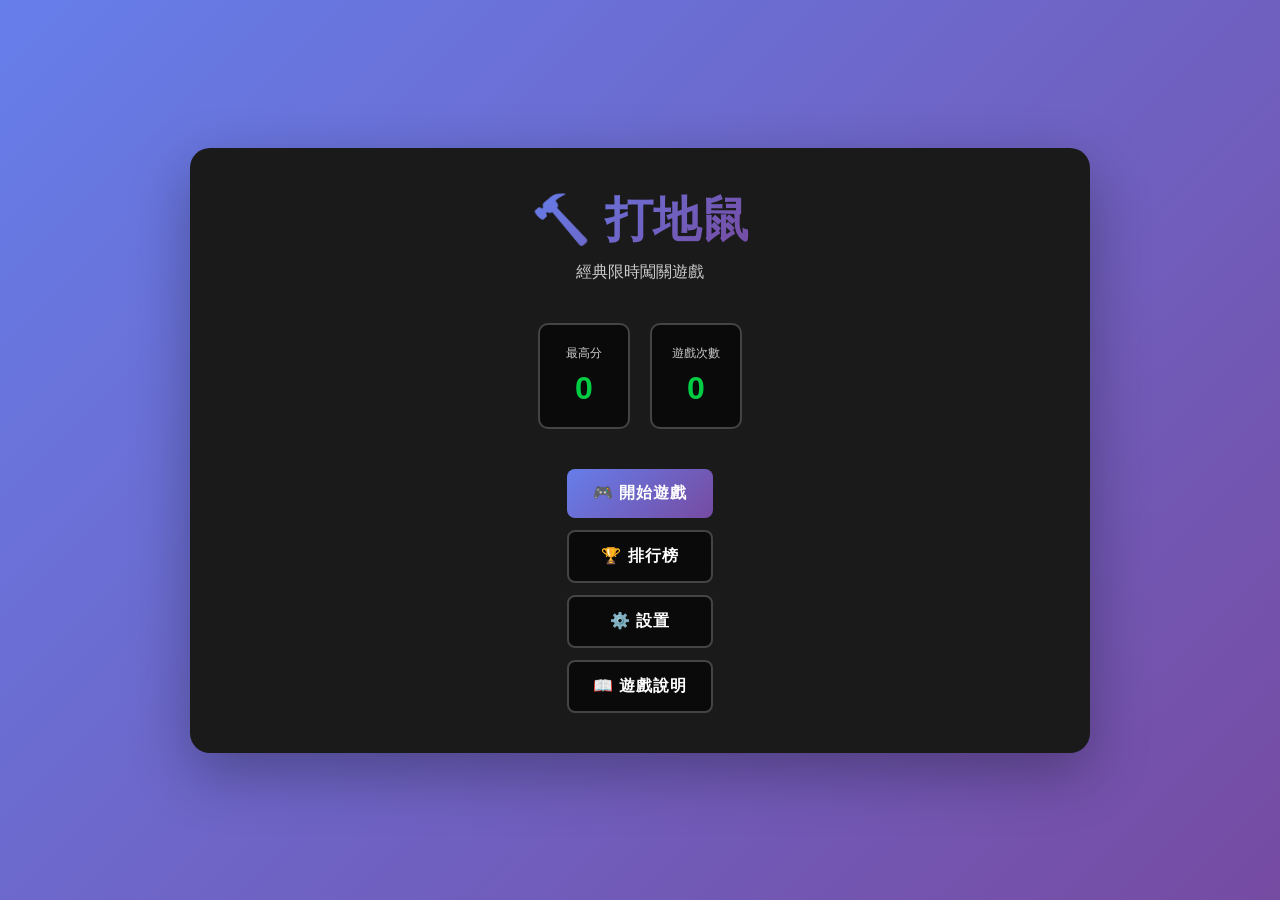
==== 1/index.html @ cf3d3c86 "123" ====
<!DOCTYPE html>
<html lang="zh-TW">
<head>
    <meta charset="UTF-8">
    <meta name="viewport" content="width=device-width, initial-scale=1.0">
    <title>打地鼠遊戲</title>
    <link rel="stylesheet" href="styles.css">
</head>
<body>
    <div class="container">
        <!-- 主菜單 -->
        <div id="main-screen" class="screen active">
            <div class="title-section">
                <h1 class="title">🔨 打地鼠</h1>
                <p class="subtitle">經典限時闖關遊戲</p>
            </div>

            <div class="stats-display">
                <div class="stat-item">
                    <span class="stat-label">最高分</span>
                    <span class="stat-value" id="main-highscore">0</span>
                </div>
                <div class="stat-item">
                    <span class="stat-label">遊戲次數</span>
                    <span class="stat-value" id="games-count">0</span>
                </div>
            </div>

            <div class="menu-buttons">
                <button class="btn btn-primary" id="start-btn">🎮 開始遊戲</button>
                <button class="btn btn-secondary" id="leaderboard-btn">🏆 排行榜</button>
                <button class="btn btn-secondary" id="settings-btn">⚙️ 設置</button>
                <button class="btn btn-secondary" id="guide-btn">📖 遊戲說明</button>
            </div>
        </div>

        <!-- 遊戲界面 -->
        <div id="game-screen" class="screen">
            <div class="game-header">
                <div class="header-left">
                    <div class="score-display">
                        <span class="label">分數</span>
                        <span class="value" id="score">0</span>
                    </div>
                    <div class="combo-display">
                        <span class="label">連擊</span>
                        <span class="value" id="combo">0</span>
                    </div>
                </div>
                <div class="header-center">
                    <div class="level-display">
                        <span class="label">等級</span>
                        <span class="value" id="level">Lv.1</span>
                    </div>
                </div>
                <div class="header-right">
                    <div class="time-display">
                        <span class="label">時間</span>
                        <span class="value" id="timer">60</span>
                    </div>
                    <div class="health-display">
                        <span class="label">次數</span>
                        <span class="value" id="hits-left">20</span>
                    </div>
                </div>
            </div>

            <div class="game-board-wrapper">
                <div id="game-board" class="game-board">
                    <!-- 地鼠孔洞動態生成 -->
                </div>
            </div>

            <div class="game-footer">
                <button class="btn btn-control" id="pause-btn">⏸ 暫停</button>
                <button class="btn btn-control" id="exit-btn" style="display:none;">🏠 返回</button>
            </div>

            <!-- 暫停菜單 -->
            <div id="pause-overlay" class="overlay hidden">
                <div class="overlay-content">
                    <h2>遊戲暫停</h2>
                    <div class="pause-buttons">
                        <button class="btn btn-primary" id="resume-btn">▶ 繼續</button>
                        <button class="btn btn-secondary" id="menu-btn">🏠 主菜單</button>
                    </div>
                </div>
            </div>
        </div>

        <!-- 遊戲結束界面 -->
        <div id="game-over-screen" class="screen">
            <div class="game-over-content">
                <h1 class="game-over-title">🎮 遊戲結束</h1>
                
                <div class="final-stats">
                    <div class="stat-row">
                        <span class="stat-name">最終分數</span>
                        <span class="stat-value" id="final-score">0</span>
                    </div>
                    <div class="stat-row">
                        <span class="stat-name">擊中地鼠</span>
                        <span class="stat-value" id="final-hits">0</span>
                    </div>
                    <div class="stat-row">
                        <span class="stat-name">命中率</span>
                        <span class="stat-value" id="final-accuracy">0%</span>
                    </div>
                    <div class="stat-row">
                        <span class="stat-name">達到等級</span>
                        <span class="stat-value" id="final-level">Lv.1</span>
                    </div>
                </div>

                <div id="new-record" class="new-record hidden">
                    🏆 新紀錄！🏆
                </div>

                <div class="game-over-buttons">
                    <button class="btn btn-primary" id="restart-btn">🔄 再來一局</button>
                    <button class="btn btn-secondary" id="menu-btn-over">🏠 返回主菜單</button>
                </div>
            </div>
        </div>

        <!-- 排行榜 -->
        <div id="leaderboard-screen" class="screen">
            <div class="leaderboard-content">
                <h1 class="leaderboard-title">🏆 排行榜</h1>
                
                <div class="leaderboard-tabs">
                    <button class="tab-btn active" data-tab="score">🎯 最高分</button>
                    <button class="tab-btn" data-tab="accuracy">🎯 命中率</button>
                </div>

                <div class="leaderboard-table">
                    <div class="leaderboard-header">
                        <div class="rank">排名</div>
                        <div class="name">名字</div>
                        <div class="score">分數</div>
                        <div class="date">日期</div>
                    </div>
                    <div id="leaderboard-list" class="leaderboard-list">
                        <!-- 動態加載 -->
                    </div>
                </div>
                <button class="btn btn-secondary" id="leaderboard-back-btn">返回</button>
            </div>
        </div>

        <!-- 設置界面 -->
        <div id="settings-screen" class="screen">
            <div class="settings-content">
                <h1 class="settings-title">⚙️ 設置</h1>

                <div class="settings-group">
                    <label class="setting-item">
                        <span class="setting-label">玩家名字</span>
                        <input type="text" id="player-name" class="setting-input" placeholder="輸入你的名字..." maxlength="15">
                    </label>

                    <label class="setting-item">
                        <span class="setting-label">音效</span>
                        <div class="toggle-switch">
                            <input type="checkbox" id="sound-toggle" class="toggle-checkbox" checked>
                            <span class="toggle-slider"></span>
                        </div>
                    </label>

                    <label class="setting-item">
                        <span class="setting-label">難度選擇</span>
                        <select id="difficulty-selector" class="setting-select">
                            <option value="easy">簡單（60秒，地鼠少）</option>
                            <option value="normal">中等（45秒，地鼠中等）</option>
                            <option value="hard">困難（30秒，地鼠多）</option>
                        </select>
                    </label>

                    <label class="setting-item">
                        <span class="setting-label">地鼠皮膚</span>
                        <select id="mole-skin" class="setting-select">
                            <option value="classic">經典棕色</option>
                            <option value="yellow">黃色地鼠</option>
                            <option value="pink">粉紅地鼠</option>
                            <option value="blue">藍色地鼠</option>
                            <option value="ninja">忍者地鼠</option>
                            <option value="boss">BOSS地鼠</option>
                        </select>
                    </label>

                    <label class="setting-item">
                        <span class="setting-label">特殊效果</span>
                        <div class="toggle-switch">
                            <input type="checkbox" id="effects-toggle" class="toggle-checkbox" checked>
                            <span class="toggle-slider"></span>
                        </div>
                    </label>
                </div>

                <div class="settings-buttons">
                    <button class="btn btn-primary" id="save-settings-btn">✓ 保存設置</button>
                    <button class="btn btn-secondary" id="clear-data-btn">🗑️ 清除數據</button>
                    <button class="btn btn-secondary" id="settings-back-btn">返回</button>
                </div>
            </div>
        </div>

        <!-- 遊戲說明 -->
        <div id="guide-screen" class="screen">
            <div class="guide-content">
                <h1 class="guide-title">📖 遊戲說明</h1>
                
                <div class="guide-text">
                    <h2>🎮 遊戲規則</h2>
                    <ul>
                        <li>點擊出現的地鼠來打擊它</li>
                        <li>擊中地鼠獲得分數</li>
                        <li>在時間用盡前盡可能進行更多擊中</li>
                        <li>連續擊中可獲得連擊獎勵</li>
                        <li>20 次機會，錯過會扣除</li>
                    </ul>

                    <h2>📊 計分系統</h2>
                    <ul>
                        <li>基礎分數：10 分/次擊中</li>
                        <li>連擊獎勵：每連擊 +5 分加成</li>
                        <li>等級獎勵：每升一級 +50 分</li>
                        <li>黃金地鼠：30 分</li>
                        <li>BOSS 地鼠：100 分</li>
                    </ul>

                    <h2>⏱️ 難度模式</h2>
                    <ul>
                        <li>簡單：60 秒，地鼠較少，速度慢</li>
                        <li>中等：45 秒，地鼠適中，速度中等</li>
                        <li>困難：30 秒，地鼠很多，速度快</li>
                    </ul>

                    <h2>🌟 特殊地鼠</h2>
                    <ul>
                        <li>🟡 黃金地鼠：出現概率低，價值高</li>
                        <li>👿 BOSS 地鼠：只在達到高等級時出現</li>
                    </ul>

                    <h2>🎯 技巧</h2>
                    <ul>
                        <li>準備好快速點擊，地鼠出現時間有限</li>
                        <li>專註於屏幕中央區域</li>
                        <li>保持連擊以獲得更多獎勵</li>
                        <li>不要浪費你的 20 次機會</li>
                    </ul>
                </div>

                <button class="btn btn-secondary" id="guide-back-btn">返回</button>
            </div>
        </div>
    </div>

    <script src="script.js"></script>
</body>
</html>
---- 1/styles.css ----
* {
    margin: 0;
    padding: 0;
    box-sizing: border-box;
}

:root {
    --primary-color: #667eea;
    --secondary-color: #764ba2;
    --success-color: #00cc44;
    --warning-color: #ff6b6b;
    --danger-color: #ff0000;
    --bg-dark: #1a1a1a;
    --bg-darker: #0a0a0a;
    --text-primary: #ffffff;
    --text-secondary: #cccccc;
    --border-color: #444444;
}

body {
    font-family: 'Arial', 'Helvetica', sans-serif;
    background: linear-gradient(135deg, #667eea 0%, #764ba2 100%);
    min-height: 100vh;
    display: flex;
    justify-content: center;
    align-items: center;
    padding: 20px;
    color: var(--text-primary);
}

.container {
    width: 100%;
    max-width: 900px;
    background: var(--bg-dark);
    border-radius: 20px;
    box-shadow: 0 20px 60px rgba(0, 0, 0, 0.3);
    overflow: hidden;
}

/* 屏幕管理 */
.screen {
    display: none;
    padding: 40px 30px;
    min-height: 600px;
    animation: fadeIn 0.3s ease-in;
}

.screen.active {
    display: flex;
    flex-direction: column;
}

@keyframes fadeIn {
    from {
        opacity: 0;
        transform: translateY(10px);
    }
    to {
        opacity: 1;
        transform: translateY(0);
    }
}

/* 主菜單 */
#main-screen {
    justify-content: center;
    align-items: center;
    text-align: center;
}

.title-section {
    margin-bottom: 40px;
}

.title {
    font-size: 48px;
    margin-bottom: 10px;
    background: linear-gradient(135deg, #667eea 0%, #764ba2 100%);
    -webkit-background-clip: text;
    -webkit-text-fill-color: transparent;
    background-clip: text;
}

.subtitle {
    font-size: 16px;
    color: var(--text-secondary);
}

.stats-display {
    display: grid;
    grid-template-columns: 1fr 1fr;
    gap: 20px;
    margin-bottom: 40px;
}

.stat-item {
    background: var(--bg-darker);
    padding: 20px;
    border-radius: 10px;
    border: 2px solid var(--border-color);
}

.stat-label {
    display: block;
    font-size: 12px;
    color: var(--text-secondary);
    text-transform: uppercase;
    margin-bottom: 8px;
}

.stat-value {
    display: block;
    font-size: 32px;
    font-weight: bold;
    color: var(--success-color);
}

.menu-buttons {
    display: grid;
    grid-template-columns: 1fr;
    gap: 12px;
}

/* 按鈕樣式 */
.btn {
    padding: 14px 24px;
    border: none;
    border-radius: 8px;
    font-size: 16px;
    font-weight: bold;
    cursor: pointer;
    transition: all 0.3s ease;
    letter-spacing: 1px;
}

.btn-primary {
    background: linear-gradient(135deg, var(--primary-color) 0%, var(--secondary-color) 100%);
    color: white;
}

.btn-primary:hover {
    transform: translateY(-2px);
    box-shadow: 0 10px 20px rgba(102, 126, 234, 0.3);
}

.btn-primary:active {
    transform: translateY(0);
}

.btn-secondary {
    background: var(--bg-darker);
    color: var(--text-primary);
    border: 2px solid var(--border-color);
}

.btn-secondary:hover {
    border-color: var(--primary-color);
    color: var(--primary-color);
    transform: translateY(-2px);
}

.btn-control {
    flex: 1;
    padding: 12px;
    font-size: 14px;
}

/* 遊戲界面 */
#game-screen {
    padding: 20px;
    justify-content: flex-start;
    position: relative;
}

.game-header {
    display: grid;
    grid-template-columns: 1fr 1fr 1fr;
    gap: 15px;
    margin-bottom: 20px;
    background: var(--bg-darker);
    padding: 15px;
    border-radius: 10px;
    border: 2px solid var(--border-color);
}

.header-left,
.header-center,
.header-right {
    display: flex;
    justify-content: center;
    gap: 10px;
    align-items: center;
}

.score-display,
.combo-display,
.level-display,
.time-display,
.health-display {
    background: rgba(102, 126, 234, 0.1);
    padding: 10px 15px;
    border-radius: 8px;
    border: 1px solid var(--border-color);
    text-align: center;
}

.score-display .label,
.combo-display .label,
.level-display .label,
.time-display .label,
.health-display .label {
    display: block;
    font-size: 11px;
    color: var(--text-secondary);
    text-transform: uppercase;
    margin-bottom: 3px;
}

.score-display .value,
.combo-display .value,
.level-display .value,
.time-display .value,
.health-display .value {
    display: block;
    font-size: 20px;
    font-weight: bold;
    color: var(--success-color);
}

#combo.combo-active {
    color: #ffaa00;
    animation: pulse-combo 0.3s ease;
}

@keyframes pulse-combo {
    0%, 100% { transform: scale(1); }
    50% { transform: scale(1.1); }
}

/* 遊戲板 */
.game-board-wrapper {
    background: var(--bg-darker);
    border: 3px solid var(--border-color);
    border-radius: 15px;
    padding: 20px;
    margin-bottom: 20px;
    flex: 1;
    display: flex;
    justify-content: center;
    align-items: center;
    overflow: hidden;
}

.game-board {
    display: grid;
    grid-template-columns: repeat(3, 1fr);
    gap: 15px;
    width: 100%;
    max-width: 500px;
    aspect-ratio: 1;
}

.hole {
    position: relative;
    background: radial-gradient(circle at 30% 30%, #664020, #4a2810);
    border-radius: 50%;
    cursor: pointer;
    overflow: hidden;
    border: 3px solid #3a1f0f;
    box-shadow: inset 0 4px 8px rgba(0, 0, 0, 0.5);
    transition: transform 0.1s;
}

.hole:hover:not(.empty) {
    transform: scale(1.05);
}

.hole:active:not(.empty) {
    transform: scale(0.95);
}

.mole {
    position: absolute;
    width: 100%;
    height: 100%;
    display: flex;
    justify-content: center;
    align-items: center;
    font-size: 60px;
    cursor: pointer;
    animation: popUp 0.3s ease-out;
    filter: drop-shadow(0 2px 4px rgba(0, 0, 0, 0.3));
}

@keyframes popUp {
    from {
        transform: scale(0) translateY(50%);
        opacity: 0;
    }
    to {
        transform: scale(1) translateY(0);
        opacity: 1;
    }
}

@keyframes popDown {
    from {
        transform: scale(1) translateY(0);
        opacity: 1;
    }
    to {
        transform: scale(0) translateY(50%);
        opacity: 0;
    }
}

.mole.disappear {
    animation: popDown 0.3s ease-in forwards;
}

.mole.hit {
    animation: hitEffect 0.4s ease-out;
}

@keyframes hitEffect {
    0% {
        transform: scale(1) rotate(0deg);
    }
    50% {
        transform: scale(1.2) rotate(5deg);
    }
    100% {
        transform: scale(0.5) translateY(30px);
        opacity: 0;
    }
}

.mole.bounce {
    animation: bounce 0.5s ease-in-out;
}

@keyframes bounce {
    0%, 100% { transform: translateY(0) scaleY(1); }
    50% { transform: translateY(-20px) scaleY(0.8); }
}

/* 不同皮膚 */
.mole.classic::before {
    content: "🐻";
}

.mole.yellow::before {
    content: "🐭";
}

.mole.pink::before {
    content: "🐷";
}

.mole.blue::before {
    content: "🦦";
}

.mole.ninja::before {
    content: "🥷";
}

.mole.boss::before {
    content: "👹";
}

.special-icon {
    position: absolute;
    font-size: 20px;
    top: 5px;
    right: 5px;
}

/* 遊戲頁腳 */
.game-footer {
    display: flex;
    gap: 10px;
    justify-content: center;
}

/* 暫停菜單 */
.overlay {
    position: fixed;
    top: 0;
    left: 0;
    width: 100%;
    height: 100%;
    background: rgba(0, 0, 0, 0.7);
    display: flex;
    justify-content: center;
    align-items: center;
    z-index: 1000;
    backdrop-filter: blur(2px);
}

.overlay.hidden {
    display: none;
}

.overlay-content {
    background: var(--bg-dark);
    padding: 30px;
    border-radius: 15px;
    text-align: center;
    border: 2px solid var(--primary-color);
}

.overlay-content h2 {
    font-size: 32px;
    margin-bottom: 20px;
    color: var(--primary-color);
}

.pause-buttons {
    display: grid;
    grid-template-columns: 1fr 1fr;
    gap: 15px;
}

/* 遊戲結束 */
#game-over-screen {
    justify-content: center;
    align-items: center;
}

.game-over-content {
    width: 100%;
    text-align: center;
}

.game-over-title {
    font-size: 42px;
    margin-bottom: 30px;
    color: var(--warning-color);
}

.final-stats {
    background: var(--bg-darker);
    padding: 20px;
    border-radius: 10px;
    border: 2px solid var(--border-color);
    margin-bottom: 20px;
}

.stat-row {
    display: flex;
    justify-content: space-between;
    align-items: center;
    padding: 10px 0;
    border-bottom: 1px solid var(--border-color);
}

.stat-row:last-child {
    border-bottom: none;
}

.stat-name {
    color: var(--text-secondary);
}

.new-record {
    background: linear-gradient(135deg, #ff6b00 0%, #ff0000 100%);
    padding: 15px;
    border-radius: 8px;
    margin-bottom: 20px;
    font-size: 18px;
    font-weight: bold;
    animation: pulse 0.6s infinite;
}

.new-record.hidden {
    display: none;
}

@keyframes pulse {
    0%, 100% {
        transform: scale(1);
    }
    50% {
        transform: scale(1.05);
    }
}

.game-over-buttons {
    display: grid;
    grid-template-columns: 1fr 1fr;
    gap: 12px;
}

/* 排行榜 */
#leaderboard-screen {
    justify-content: center;
}

.leaderboard-content {
    width: 100%;
}

.leaderboard-title {
    font-size: 32px;
    text-align: center;
    margin-bottom: 20px;
}

.leaderboard-tabs {
    display: grid;
    grid-template-columns: repeat(2, 1fr);
    gap: 10px;
    margin-bottom: 20px;
}

.tab-btn {
    padding: 10px;
    background: var(--bg-darker);
    border: 2px solid var(--border-color);
    color: var(--text-primary);
    border-radius: 8px;
    cursor: pointer;
    transition: all 0.2s;
}

.tab-btn.active {
    background: var(--primary-color);
    border-color: var(--primary-color);
}

.leaderboard-table {
    background: var(--bg-darker);
    border-radius: 10px;
    border: 2px solid var(--border-color);
    overflow: hidden;
    margin-bottom: 20px;
}

.leaderboard-header {
    display: grid;
    grid-template-columns: 60px 1fr 100px 120px;
    gap: 10px;
    padding: 15px;
    background: var(--primary-color);
    font-weight: bold;
    text-align: center;
    font-size: 12px;
}

.leaderboard-list {
    max-height: 350px;
    overflow-y: auto;
}

.leaderboard-item {
    display: grid;
    grid-template-columns: 60px 1fr 100px 120px;
    gap: 10px;
    padding: 12px 15px;
    border-bottom: 1px solid var(--border-color);
    align-items: center;
    font-size: 14px;
}

.leaderboard-item:hover {
    background: rgba(102, 126, 234, 0.1);
}

.leaderboard-item:nth-child(1) {
    background: rgba(255, 215, 0, 0.1);
}

.leaderboard-item:nth-child(2) {
    background: rgba(192, 192, 192, 0.1);
}

.leaderboard-item:nth-child(3) {
    background: rgba(205, 127, 50, 0.1);
}

.leaderboard-rank {
    text-align: center;
    font-weight: bold;
    font-size: 16px;
}

.leaderboard-rank.rank-1::before {
    content: "🥇";
}

.leaderboard-rank.rank-2::before {
    content: "🥈";
}

.leaderboard-rank.rank-3::before {
    content: "🥉";
}

.leaderboard-name {
    text-align: left;
}

.leaderboard-score {
    text-align: right;
    color: var(--success-color);
    font-weight: bold;
}

.leaderboard-date {
    text-align: right;
    font-size: 12px;
    color: var(--text-secondary);
}

#leaderboard-back-btn {
    width: 100%;
}

/* 設置 */
#settings-screen {
    justify-content: center;
}

.settings-content {
    width: 100%;
}

.settings-title {
    font-size: 32px;
    text-align: center;
    margin-bottom: 25px;
}

.settings-group {
    background: var(--bg-darker);
    padding: 20px;
    border-radius: 10px;
    border: 2px solid var(--border-color);
    margin-bottom: 20px;
}

.setting-item {
    display: flex;
    justify-content: space-between;
    align-items: center;
    padding: 15px 0;
    border-bottom: 1px solid var(--border-color);
    cursor: pointer;
}

.setting-item:last-child {
    border-bottom: none;
}

.setting-label {
    font-weight: 500;
    color: var(--text-primary);
}

.setting-select,
.setting-input {
    background: var(--bg-darker);
    border: 1px solid var(--border-color);
    color: var(--text-primary);
    padding: 8px 12px;
    border-radius: 6px;
    font-size: 14px;
    max-width: 200px;
}

.setting-select:focus,
.setting-input:focus {
    outline: none;
    border-color: var(--primary-color);
}

/* 切換開關 */
.toggle-switch {
    position: relative;
    display: inline-block;
    width: 50px;
    height: 28px;
}

.toggle-checkbox {
    opacity: 0;
    width: 0;
    height: 0;
}

.toggle-slider {
    position: absolute;
    cursor: pointer;
    top: 0;
    left: 0;
    right: 0;
    bottom: 0;
    background-color: var(--border-color);
    transition: 0.3s;
    border-radius: 28px;
}

.toggle-slider:before {
    position: absolute;
    content: "";
    height: 22px;
    width: 22px;
    left: 3px;
    bottom: 3px;
    background-color: white;
    transition: 0.3s;
    border-radius: 50%;
}

.toggle-checkbox:checked + .toggle-slider {
    background-color: var(--success-color);
}

.toggle-checkbox:checked + .toggle-slider:before {
    transform: translateX(22px);
}

.settings-buttons {
    display: grid;
    grid-template-columns: 1fr;
    gap: 12px;
}

/* 遊戲說明 */
#guide-screen {
    justify-content: center;
}

.guide-content {
    width: 100%;
}

.guide-title {
    font-size: 32px;
    text-align: center;
    margin-bottom: 25px;
}

.guide-text {
    background: var(--bg-darker);
    padding: 20px;
    border-radius: 10px;
    border: 2px solid var(--border-color);
    margin-bottom: 20px;
    max-height: 350px;
    overflow-y: auto;
    font-size: 14px;
    line-height: 1.6;
}

.guide-text h2 {
    font-size: 18px;
    color: var(--primary-color);
    margin-top: 15px;
    margin-bottom: 10px;
}

.guide-text h2:first-child {
    margin-top: 0;
}

.guide-text ul {
    list-style: none;
    padding-left: 10px;
}

.guide-text li {
    padding-left: 20px;
    position: relative;
    margin-bottom: 8px;
}

.guide-text li:before {
    content: "▸";
    position: absolute;
    left: 0;
    color: var(--primary-color);
}

#guide-back-btn,
#settings-back-btn {
    width: 100%;
    margin-top: auto;
}

/* 響應式設計 */
@media (max-width: 768px) {
    .container {
        border-radius: 10px;
    }

    .screen {
        padding: 20px 15px;
        min-height: auto;
    }

    .title {
        font-size: 36px;
    }

    .game-board {
        grid-template-columns: repeat(3, 1fr);
        gap: 10px;
    }

    .game-header {
        grid-template-columns: 1fr 1fr;
        gap: 10px;
    }

    .header-center {
        grid-column: 1 / -1;
    }

    .leaderboard-header,
    .leaderboard-item {
        grid-template-columns: 50px 1fr 80px 90px;
        font-size: 11px;
        gap: 5px;
    }

    .setting-select,
    .setting-input {
        max-width: 150px;
    }

    .game-over-buttons {
        grid-template-columns: 1fr;
    }

    .pause-buttons {
        grid-template-columns: 1fr;
    }
}

@media (max-width: 480px) {
    .screen {
        padding: 15px 10px;
    }

    .game-board {
        grid-template-columns: repeat(2, 1fr);
    }

    .stats-display {
        grid-template-columns: 1fr;
        gap: 10px;
    }

    .game-header {
        grid-template-columns: 1fr;
        gap: 8px;
    }

    .header-left,
    .header-center,
    .header-right {
        width: 100%;
        gap: 8px;
    }
}

/* 滾動條樣式 */
::-webkit-scrollbar {
    width: 6px;
}

::-webkit-scrollbar-track {
    background: var(--bg-darker);
    border-radius: 3px;
}

::-webkit-scrollbar-thumb {
    background: var(--primary-color);
    border-radius: 3px;
}

::-webkit-scrollbar-thumb:hover {
    background: var(--secondary-color);
}
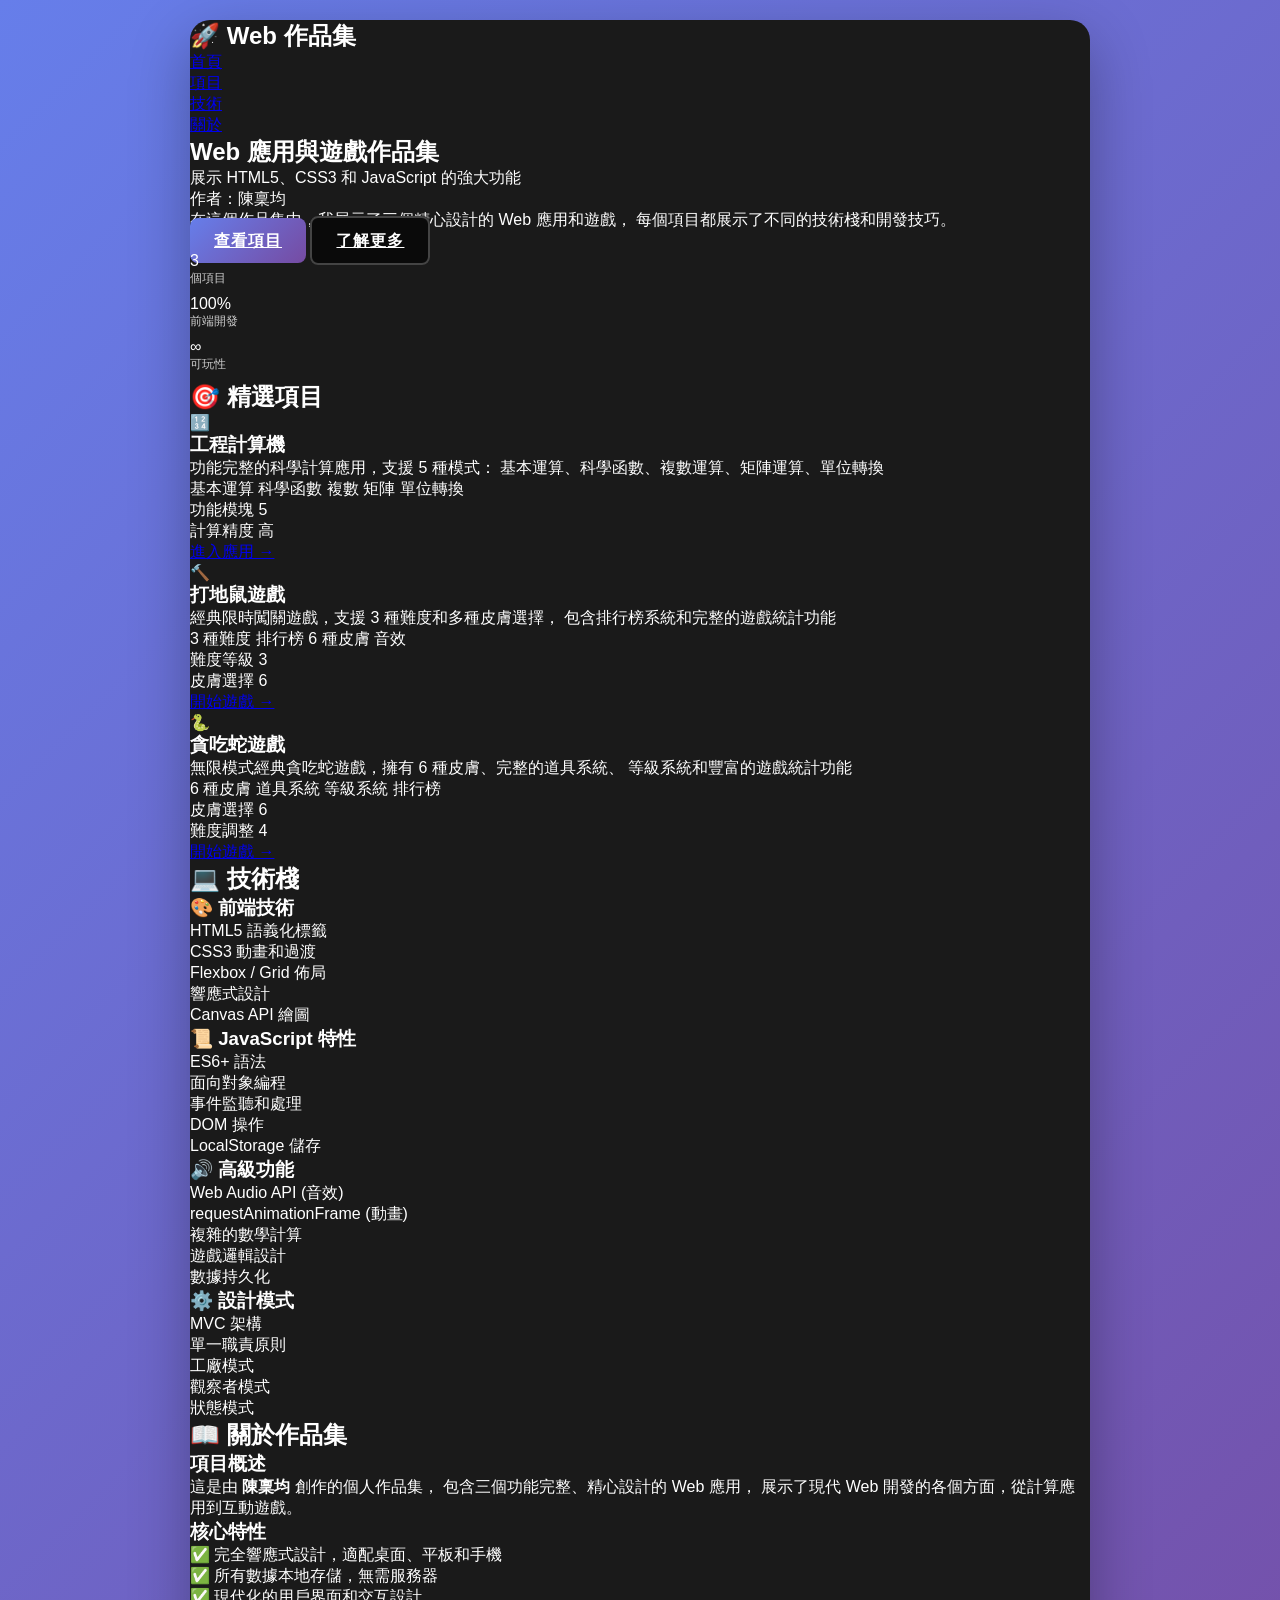
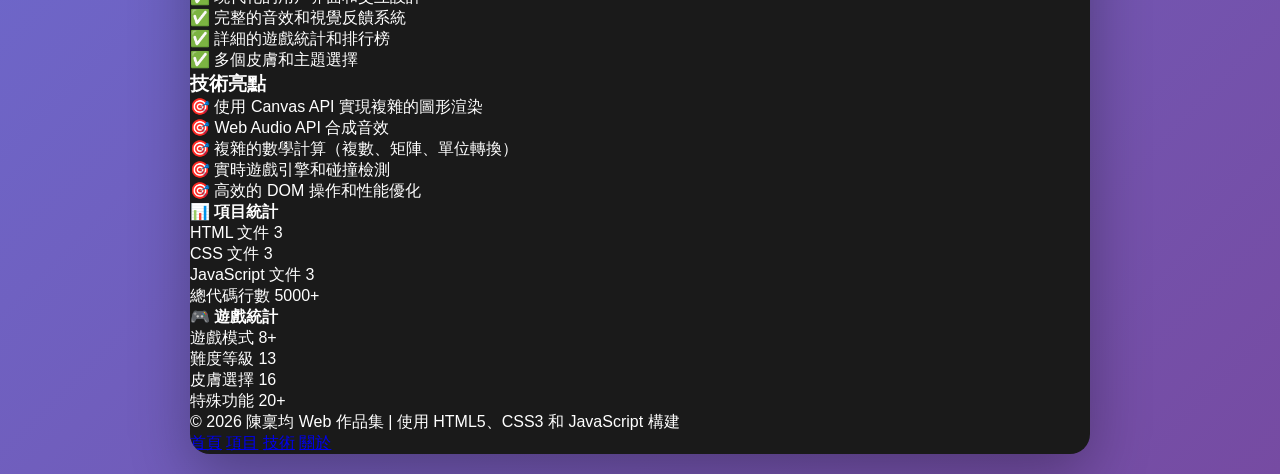
==== commit 5a9c8be4: "Add files via upload" ====
--- a/1/index.html
+++ b/1/index.html
@@ -1,261 +1,287 @@
-<!DOCTYPE html>
-<html lang="zh-TW">
-<head>
-    <meta charset="UTF-8">
-    <meta name="viewport" content="width=device-width, initial-scale=1.0">
-    <title>打地鼠遊戲</title>
-    <link rel="stylesheet" href="styles.css">
-</head>
-<body>
-    <div class="container">
-        <!-- 主菜單 -->
-        <div id="main-screen" class="screen active">
-            <div class="title-section">
-                <h1 class="title">🔨 打地鼠</h1>
-                <p class="subtitle">經典限時闖關遊戲</p>
-            </div>
-
-            <div class="stats-display">
-                <div class="stat-item">
-                    <span class="stat-label">最高分</span>
-                    <span class="stat-value" id="main-highscore">0</span>
-                </div>
-                <div class="stat-item">
-                    <span class="stat-label">遊戲次數</span>
-                    <span class="stat-value" id="games-count">0</span>
-                </div>
-            </div>
-
-            <div class="menu-buttons">
-                <button class="btn btn-primary" id="start-btn">🎮 開始遊戲</button>
-                <button class="btn btn-secondary" id="leaderboard-btn">🏆 排行榜</button>
-                <button class="btn btn-secondary" id="settings-btn">⚙️ 設置</button>
-                <button class="btn btn-secondary" id="guide-btn">📖 遊戲說明</button>
-            </div>
-        </div>
-
-        <!-- 遊戲界面 -->
-        <div id="game-screen" class="screen">
-            <div class="game-header">
-                <div class="header-left">
-                    <div class="score-display">
-                        <span class="label">分數</span>
-                        <span class="value" id="score">0</span>
-                    </div>
-                    <div class="combo-display">
-                        <span class="label">連擊</span>
-                        <span class="value" id="combo">0</span>
-                    </div>
-                </div>
-                <div class="header-center">
-                    <div class="level-display">
-                        <span class="label">等級</span>
-                        <span class="value" id="level">Lv.1</span>
-                    </div>
-                </div>
-                <div class="header-right">
-                    <div class="time-display">
-                        <span class="label">時間</span>
-                        <span class="value" id="timer">60</span>
-                    </div>
-                    <div class="health-display">
-                        <span class="label">次數</span>
-                        <span class="value" id="hits-left">20</span>
-                    </div>
-                </div>
-            </div>
-
-            <div class="game-board-wrapper">
-                <div id="game-board" class="game-board">
-                    <!-- 地鼠孔洞動態生成 -->
-                </div>
-            </div>
-
-            <div class="game-footer">
-                <button class="btn btn-control" id="pause-btn">⏸ 暫停</button>
-                <button class="btn btn-control" id="exit-btn" style="display:none;">🏠 返回</button>
-            </div>
-
-            <!-- 暫停菜單 -->
-            <div id="pause-overlay" class="overlay hidden">
-                <div class="overlay-content">
-                    <h2>遊戲暫停</h2>
-                    <div class="pause-buttons">
-                        <button class="btn btn-primary" id="resume-btn">▶ 繼續</button>
-                        <button class="btn btn-secondary" id="menu-btn">🏠 主菜單</button>
-                    </div>
-                </div>
-            </div>
-        </div>
-
-        <!-- 遊戲結束界面 -->
-        <div id="game-over-screen" class="screen">
-            <div class="game-over-content">
-                <h1 class="game-over-title">🎮 遊戲結束</h1>
-                
-                <div class="final-stats">
-                    <div class="stat-row">
-                        <span class="stat-name">最終分數</span>
-                        <span class="stat-value" id="final-score">0</span>
-                    </div>
-                    <div class="stat-row">
-                        <span class="stat-name">擊中地鼠</span>
-                        <span class="stat-value" id="final-hits">0</span>
-                    </div>
-                    <div class="stat-row">
-                        <span class="stat-name">命中率</span>
-                        <span class="stat-value" id="final-accuracy">0%</span>
-                    </div>
-                    <div class="stat-row">
-                        <span class="stat-name">達到等級</span>
-                        <span class="stat-value" id="final-level">Lv.1</span>
-                    </div>
-                </div>
-
-                <div id="new-record" class="new-record hidden">
-                    🏆 新紀錄！🏆
-                </div>
-
-                <div class="game-over-buttons">
-                    <button class="btn btn-primary" id="restart-btn">🔄 再來一局</button>
-                    <button class="btn btn-secondary" id="menu-btn-over">🏠 返回主菜單</button>
-                </div>
-            </div>
-        </div>
-
-        <!-- 排行榜 -->
-        <div id="leaderboard-screen" class="screen">
-            <div class="leaderboard-content">
-                <h1 class="leaderboard-title">🏆 排行榜</h1>
-                
-                <div class="leaderboard-tabs">
-                    <button class="tab-btn active" data-tab="score">🎯 最高分</button>
-                    <button class="tab-btn" data-tab="accuracy">🎯 命中率</button>
-                </div>
-
-                <div class="leaderboard-table">
-                    <div class="leaderboard-header">
-                        <div class="rank">排名</div>
-                        <div class="name">名字</div>
-                        <div class="score">分數</div>
-                        <div class="date">日期</div>
-                    </div>
-                    <div id="leaderboard-list" class="leaderboard-list">
-                        <!-- 動態加載 -->
-                    </div>
-                </div>
-                <button class="btn btn-secondary" id="leaderboard-back-btn">返回</button>
-            </div>
-        </div>
-
-        <!-- 設置界面 -->
-        <div id="settings-screen" class="screen">
-            <div class="settings-content">
-                <h1 class="settings-title">⚙️ 設置</h1>
-
-                <div class="settings-group">
-                    <label class="setting-item">
-                        <span class="setting-label">玩家名字</span>
-                        <input type="text" id="player-name" class="setting-input" placeholder="輸入你的名字..." maxlength="15">
-                    </label>
-
-                    <label class="setting-item">
-                        <span class="setting-label">音效</span>
-                        <div class="toggle-switch">
-                            <input type="checkbox" id="sound-toggle" class="toggle-checkbox" checked>
-                            <span class="toggle-slider"></span>
-                        </div>
-                    </label>
-
-                    <label class="setting-item">
-                        <span class="setting-label">難度選擇</span>
-                        <select id="difficulty-selector" class="setting-select">
-                            <option value="easy">簡單（60秒，地鼠少）</option>
-                            <option value="normal">中等（45秒，地鼠中等）</option>
-                            <option value="hard">困難（30秒，地鼠多）</option>
-                        </select>
-                    </label>
-
-                    <label class="setting-item">
-                        <span class="setting-label">地鼠皮膚</span>
-                        <select id="mole-skin" class="setting-select">
-                            <option value="classic">經典棕色</option>
-                            <option value="yellow">黃色地鼠</option>
-                            <option value="pink">粉紅地鼠</option>
-                            <option value="blue">藍色地鼠</option>
-                            <option value="ninja">忍者地鼠</option>
-                            <option value="boss">BOSS地鼠</option>
-                        </select>
-                    </label>
-
-                    <label class="setting-item">
-                        <span class="setting-label">特殊效果</span>
-                        <div class="toggle-switch">
-                            <input type="checkbox" id="effects-toggle" class="toggle-checkbox" checked>
-                            <span class="toggle-slider"></span>
-                        </div>
-                    </label>
-                </div>
-
-                <div class="settings-buttons">
-                    <button class="btn btn-primary" id="save-settings-btn">✓ 保存設置</button>
-                    <button class="btn btn-secondary" id="clear-data-btn">🗑️ 清除數據</button>
-                    <button class="btn btn-secondary" id="settings-back-btn">返回</button>
-                </div>
-            </div>
-        </div>
-
-        <!-- 遊戲說明 -->
-        <div id="guide-screen" class="screen">
-            <div class="guide-content">
-                <h1 class="guide-title">📖 遊戲說明</h1>
-                
-                <div class="guide-text">
-                    <h2>🎮 遊戲規則</h2>
-                    <ul>
-                        <li>點擊出現的地鼠來打擊它</li>
-                        <li>擊中地鼠獲得分數</li>
-                        <li>在時間用盡前盡可能進行更多擊中</li>
-                        <li>連續擊中可獲得連擊獎勵</li>
-                        <li>20 次機會，錯過會扣除</li>
-                    </ul>
-
-                    <h2>📊 計分系統</h2>
-                    <ul>
-                        <li>基礎分數：10 分/次擊中</li>
-                        <li>連擊獎勵：每連擊 +5 分加成</li>
-                        <li>等級獎勵：每升一級 +50 分</li>
-                        <li>黃金地鼠：30 分</li>
-                        <li>BOSS 地鼠：100 分</li>
-                    </ul>
-
-                    <h2>⏱️ 難度模式</h2>
-                    <ul>
-                        <li>簡單：60 秒，地鼠較少，速度慢</li>
-                        <li>中等：45 秒，地鼠適中，速度中等</li>
-                        <li>困難：30 秒，地鼠很多，速度快</li>
-                    </ul>
-
-                    <h2>🌟 特殊地鼠</h2>
-                    <ul>
-                        <li>🟡 黃金地鼠：出現概率低，價值高</li>
-                        <li>👿 BOSS 地鼠：只在達到高等級時出現</li>
-                    </ul>
-
-                    <h2>🎯 技巧</h2>
-                    <ul>
-                        <li>準備好快速點擊，地鼠出現時間有限</li>
-                        <li>專註於屏幕中央區域</li>
-                        <li>保持連擊以獲得更多獎勵</li>
-                        <li>不要浪費你的 20 次機會</li>
-                    </ul>
-                </div>
-
-                <button class="btn btn-secondary" id="guide-back-btn">返回</button>
-            </div>
-        </div>
-    </div>
-
-    <script src="script.js"></script>
-</body>
-</html>
+<!DOCTYPE html>
+<html lang="zh-TW">
+<head>
+    <meta charset="UTF-8">
+    <meta name="viewport" content="width=device-width, initial-scale=1.0">
+    <title>作品集 - Web 應用與遊戲</title>
+    <link rel="stylesheet" href="styles.css">
+</head>
+<body>
+    <div class="background-animation"></div>
+    
+    <div class="container">
+        <!-- 導航欄 -->
+        <nav class="navbar">
+            <div class="logo">
+                <h1>🚀 Web 作品集</h1>
+            </div>
+            <ul class="nav-links">
+                <li><a href="#home" class="active">首頁</a></li>
+                <li><a href="#projects">項目</a></li>
+                <li><a href="#skills">技術</a></li>
+                <li><a href="#about">關於</a></li>
+            </ul>
+        </nav>
+
+        <!-- 首屏 -->
+        <section id="home" class="hero">
+            <div class="hero-content">
+                <h1 class="hero-title">Web 應用與遊戲作品集</h1>
+                <p class="hero-subtitle">展示 HTML5、CSS3 和 JavaScript 的強大功能</p>
+                <p class="hero-author">作者：陳稟均</p>
+                <p class="hero-description">
+                    在這個作品集中，我展示了三個精心設計的 Web 應用和遊戲，
+                    每個項目都展示了不同的技術棧和開發技巧。
+                </p>
+                <div class="hero-buttons">
+                    <a href="#projects" class="btn btn-primary">查看項目</a>
+                    <a href="#about" class="btn btn-secondary">了解更多</a>
+                </div>
+            </div>
+            <div class="hero-stats">
+                <div class="stat-box">
+                    <div class="stat-number">3</div>
+                    <div class="stat-label">個項目</div>
+                </div>
+                <div class="stat-box">
+                    <div class="stat-number">100%</div>
+                    <div class="stat-label">前端開發</div>
+                </div>
+                <div class="stat-box">
+                    <div class="stat-number">∞</div>
+                    <div class="stat-label">可玩性</div>
+                </div>
+            </div>
+        </section>
+
+        <!-- 項目部分 -->
+        <section id="projects" class="projects">
+            <h2 class="section-title">🎯 精選項目</h2>
+            <div class="projects-grid">
+                <!-- 工程計算機 -->
+                <div class="project-card">
+                    <div class="project-icon">🔢</div>
+                    <h3 class="project-title">工程計算機</h3>
+                    <p class="project-description">
+                        功能完整的科學計算應用，支援 5 種模式：
+                        基本運算、科學函數、複數運算、矩陣運算、單位轉換
+                    </p>
+                    <div class="features-list">
+                        <span class="feature-tag">基本運算</span>
+                        <span class="feature-tag">科學函數</span>
+                        <span class="feature-tag">複數</span>
+                        <span class="feature-tag">矩陣</span>
+                        <span class="feature-tag">單位轉換</span>
+                    </div>
+                    <div class="project-stats">
+                        <div class="stat">
+                            <span class="label">功能模塊</span>
+                            <span class="value">5</span>
+                        </div>
+                        <div class="stat">
+                            <span class="label">計算精度</span>
+                            <span class="value">高</span>
+                        </div>
+                    </div>
+                    <a href="./calculator/index.html" class="project-link">進入應用 →</a>
+                </div>
+
+                <!-- 打地鼠遊戲 -->
+                <div class="project-card">
+                    <div class="project-icon">🔨</div>
+                    <h3 class="project-title">打地鼠遊戲</h3>
+                    <p class="project-description">
+                        經典限時闖關遊戲，支援 3 種難度和多種皮膚選擇，
+                        包含排行榜系統和完整的遊戲統計功能
+                    </p>
+                    <div class="features-list">
+                        <span class="feature-tag">3 種難度</span>
+                        <span class="feature-tag">排行榜</span>
+                        <span class="feature-tag">6 種皮膚</span>
+                        <span class="feature-tag">音效</span>
+                    </div>
+                    <div class="project-stats">
+                        <div class="stat">
+                            <span class="label">難度等級</span>
+                            <span class="value">3</span>
+                        </div>
+                        <div class="stat">
+                            <span class="label">皮膚選擇</span>
+                            <span class="value">6</span>
+                        </div>
+                    </div>
+                    <a href="./whack-a-mole/index.html" class="project-link">開始遊戲 →</a>
+                </div>
+
+                <!-- 貪吃蛇遊戲 -->
+                <div class="project-card">
+                    <div class="project-icon">🐍</div>
+                    <h3 class="project-title">貪吃蛇遊戲</h3>
+                    <p class="project-description">
+                        無限模式經典貪吃蛇遊戲，擁有 6 種皮膚、完整的道具系統、
+                        等級系統和豐富的遊戲統計功能
+                    </p>
+                    <div class="features-list">
+                        <span class="feature-tag">6 種皮膚</span>
+                        <span class="feature-tag">道具系統</span>
+                        <span class="feature-tag">等級系統</span>
+                        <span class="feature-tag">排行榜</span>
+                    </div>
+                    <div class="project-stats">
+                        <div class="stat">
+                            <span class="label">皮膚選擇</span>
+                            <span class="value">6</span>
+                        </div>
+                        <div class="stat">
+                            <span class="label">難度調整</span>
+                            <span class="value">4</span>
+                        </div>
+                    </div>
+                    <a href="./snake/index.html" class="project-link">開始遊戲 →</a>
+                </div>
+            </div>
+        </section>
+
+        <!-- 技術部分 -->
+        <section id="skills" class="skills">
+            <h2 class="section-title">💻 技術棧</h2>
+            <div class="skills-grid">
+                <div class="skill-category">
+                    <h3>🎨 前端技術</h3>
+                    <ul>
+                        <li>HTML5 語義化標籤</li>
+                        <li>CSS3 動畫和過渡</li>
+                        <li>Flexbox / Grid 佈局</li>
+                        <li>響應式設計</li>
+                        <li>Canvas API 繪圖</li>
+                    </ul>
+                </div>
+
+                <div class="skill-category">
+                    <h3>📜 JavaScript 特性</h3>
+                    <ul>
+                        <li>ES6+ 語法</li>
+                        <li>面向對象編程</li>
+                        <li>事件監聽和處理</li>
+                        <li>DOM 操作</li>
+                        <li>LocalStorage 儲存</li>
+                    </ul>
+                </div>
+
+                <div class="skill-category">
+                    <h3>🔊 高級功能</h3>
+                    <ul>
+                        <li>Web Audio API (音效)</li>
+                        <li>requestAnimationFrame (動畫)</li>
+                        <li>複雜的數學計算</li>
+                        <li>遊戲邏輯設計</li>
+                        <li>數據持久化</li>
+                    </ul>
+                </div>
+
+                <div class="skill-category">
+                    <h3>⚙️ 設計模式</h3>
+                    <ul>
+                        <li>MVC 架構</li>
+                        <li>單一職責原則</li>
+                        <li>工廠模式</li>
+                        <li>觀察者模式</li>
+                        <li>狀態模式</li>
+                    </ul>
+                </div>
+            </div>
+        </section>
+
+        <!-- 關於部分 -->
+        <section id="about" class="about">
+            <h2 class="section-title">📖 關於作品集</h2>
+            <div class="about-content">
+                <div class="about-text">
+                    <h3>項目概述</h3>
+                    <p>
+                        這是由 <strong>陳稟均</strong> 創作的個人作品集，
+                        包含三個功能完整、精心設計的 Web 應用，
+                        展示了現代 Web 開發的各個方面，從計算應用到互動遊戲。
+                    </p>
+
+                    <h3>核心特性</h3>
+                    <ul style="list-style: none; padding: 0;">
+                        <li>✅ 完全響應式設計，適配桌面、平板和手機</li>
+                        <li>✅ 所有數據本地存儲，無需服務器</li>
+                        <li>✅ 現代化的用戶界面和交互設計</li>
+                        <li>✅ 完整的音效和視覺反饋系統</li>
+                        <li>✅ 詳細的遊戲統計和排行榜</li>
+                        <li>✅ 多個皮膚和主題選擇</li>
+                    </ul>
+
+                    <h3>技術亮點</h3>
+                    <ul style="list-style: none; padding: 0;">
+                        <li>🎯 使用 Canvas API 實現複雜的圖形渲染</li>
+                        <li>🎯 Web Audio API 合成音效</li>
+                        <li>🎯 複雜的數學計算（複數、矩陣、單位轉換）</li>
+                        <li>🎯 實時遊戲引擎和碰撞檢測</li>
+                        <li>🎯 高效的 DOM 操作和性能優化</li>
+                    </ul>
+                </div>
+
+                <div class="about-info">
+                    <div class="info-box">
+                        <h4>📊 項目統計</h4>
+                        <div class="info-item">
+                            <span>HTML 文件</span>
+                            <span class="info-value">3</span>
+                        </div>
+                        <div class="info-item">
+                            <span>CSS 文件</span>
+                            <span class="info-value">3</span>
+                        </div>
+                        <div class="info-item">
+                            <span>JavaScript 文件</span>
+                            <span class="info-value">3</span>
+                        </div>
+                        <div class="info-item">
+                            <span>總代碼行數</span>
+                            <span class="info-value">5000+</span>
+                        </div>
+                    </div>
+
+                    <div class="info-box">
+                        <h4>🎮 遊戲統計</h4>
+                        <div class="info-item">
+                            <span>遊戲模式</span>
+                            <span class="info-value">8+</span>
+                        </div>
+                        <div class="info-item">
+                            <span>難度等級</span>
+                            <span class="info-value">13</span>
+                        </div>
+                        <div class="info-item">
+                            <span>皮膚選擇</span>
+                            <span class="info-value">16</span>
+                        </div>
+                        <div class="info-item">
+                            <span>特殊功能</span>
+                            <span class="info-value">20+</span>
+                        </div>
+                    </div>
+                </div>
+            </div>
+        </section>
+
+        <!-- 頁腳 -->
+        <footer class="footer">
+            <div class="footer-content">
+                <p>&copy; 2026 陳稟均 Web 作品集 | 使用 HTML5、CSS3 和 JavaScript 構建</p>
+                <div class="footer-links">
+                    <a href="#home">首頁</a>
+                    <a href="#projects">項目</a>
+                    <a href="#skills">技術</a>
+                    <a href="#about">關於</a>
+                </div>
+            </div>
+        </footer>
+    </div>
+
+    <script src="script.js"></script>
+</body>
+</html>
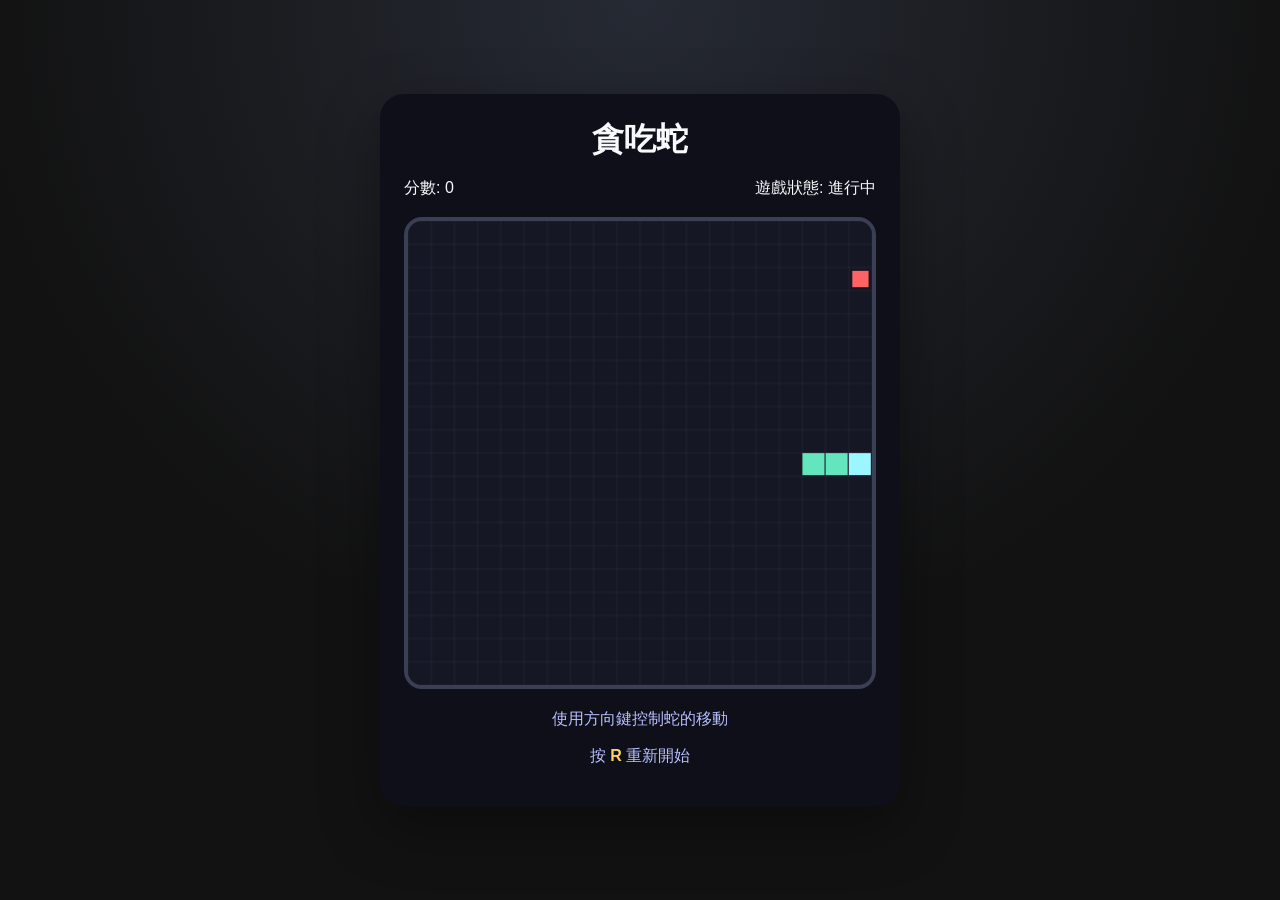
==== commit 5274fa48: "1" ====
--- a/1/index.html
+++ b/1/index.html
@@ -1,287 +1,24 @@
-<!DOCTYPE html>
-<html lang="zh-TW">
-<head>
-    <meta charset="UTF-8">
-    <meta name="viewport" content="width=device-width, initial-scale=1.0">
-    <title>作品集 - Web 應用與遊戲</title>
-    <link rel="stylesheet" href="styles.css">
-</head>
-<body>
-    <div class="background-animation"></div>
-    
-    <div class="container">
-        <!-- 導航欄 -->
-        <nav class="navbar">
-            <div class="logo">
-                <h1>🚀 Web 作品集</h1>
-            </div>
-            <ul class="nav-links">
-                <li><a href="#home" class="active">首頁</a></li>
-                <li><a href="#projects">項目</a></li>
-                <li><a href="#skills">技術</a></li>
-                <li><a href="#about">關於</a></li>
-            </ul>
-        </nav>
-
-        <!-- 首屏 -->
-        <section id="home" class="hero">
-            <div class="hero-content">
-                <h1 class="hero-title">Web 應用與遊戲作品集</h1>
-                <p class="hero-subtitle">展示 HTML5、CSS3 和 JavaScript 的強大功能</p>
-                <p class="hero-author">作者：陳稟均</p>
-                <p class="hero-description">
-                    在這個作品集中，我展示了三個精心設計的 Web 應用和遊戲，
-                    每個項目都展示了不同的技術棧和開發技巧。
-                </p>
-                <div class="hero-buttons">
-                    <a href="#projects" class="btn btn-primary">查看項目</a>
-                    <a href="#about" class="btn btn-secondary">了解更多</a>
-                </div>
-            </div>
-            <div class="hero-stats">
-                <div class="stat-box">
-                    <div class="stat-number">3</div>
-                    <div class="stat-label">個項目</div>
-                </div>
-                <div class="stat-box">
-                    <div class="stat-number">100%</div>
-                    <div class="stat-label">前端開發</div>
-                </div>
-                <div class="stat-box">
-                    <div class="stat-number">∞</div>
-                    <div class="stat-label">可玩性</div>
-                </div>
-            </div>
-        </section>
-
-        <!-- 項目部分 -->
-        <section id="projects" class="projects">
-            <h2 class="section-title">🎯 精選項目</h2>
-            <div class="projects-grid">
-                <!-- 工程計算機 -->
-                <div class="project-card">
-                    <div class="project-icon">🔢</div>
-                    <h3 class="project-title">工程計算機</h3>
-                    <p class="project-description">
-                        功能完整的科學計算應用，支援 5 種模式：
-                        基本運算、科學函數、複數運算、矩陣運算、單位轉換
-                    </p>
-                    <div class="features-list">
-                        <span class="feature-tag">基本運算</span>
-                        <span class="feature-tag">科學函數</span>
-                        <span class="feature-tag">複數</span>
-                        <span class="feature-tag">矩陣</span>
-                        <span class="feature-tag">單位轉換</span>
-                    </div>
-                    <div class="project-stats">
-                        <div class="stat">
-                            <span class="label">功能模塊</span>
-                            <span class="value">5</span>
-                        </div>
-                        <div class="stat">
-                            <span class="label">計算精度</span>
-                            <span class="value">高</span>
-                        </div>
-                    </div>
-                    <a href="./calculator/index.html" class="project-link">進入應用 →</a>
-                </div>
-
-                <!-- 打地鼠遊戲 -->
-                <div class="project-card">
-                    <div class="project-icon">🔨</div>
-                    <h3 class="project-title">打地鼠遊戲</h3>
-                    <p class="project-description">
-                        經典限時闖關遊戲，支援 3 種難度和多種皮膚選擇，
-                        包含排行榜系統和完整的遊戲統計功能
-                    </p>
-                    <div class="features-list">
-                        <span class="feature-tag">3 種難度</span>
-                        <span class="feature-tag">排行榜</span>
-                        <span class="feature-tag">6 種皮膚</span>
-                        <span class="feature-tag">音效</span>
-                    </div>
-                    <div class="project-stats">
-                        <div class="stat">
-                            <span class="label">難度等級</span>
-                            <span class="value">3</span>
-                        </div>
-                        <div class="stat">
-                            <span class="label">皮膚選擇</span>
-                            <span class="value">6</span>
-                        </div>
-                    </div>
-                    <a href="./whack-a-mole/index.html" class="project-link">開始遊戲 →</a>
-                </div>
-
-                <!-- 貪吃蛇遊戲 -->
-                <div class="project-card">
-                    <div class="project-icon">🐍</div>
-                    <h3 class="project-title">貪吃蛇遊戲</h3>
-                    <p class="project-description">
-                        無限模式經典貪吃蛇遊戲，擁有 6 種皮膚、完整的道具系統、
-                        等級系統和豐富的遊戲統計功能
-                    </p>
-                    <div class="features-list">
-                        <span class="feature-tag">6 種皮膚</span>
-                        <span class="feature-tag">道具系統</span>
-                        <span class="feature-tag">等級系統</span>
-                        <span class="feature-tag">排行榜</span>
-                    </div>
-                    <div class="project-stats">
-                        <div class="stat">
-                            <span class="label">皮膚選擇</span>
-                            <span class="value">6</span>
-                        </div>
-                        <div class="stat">
-                            <span class="label">難度調整</span>
-                            <span class="value">4</span>
-                        </div>
-                    </div>
-                    <a href="./snake/index.html" class="project-link">開始遊戲 →</a>
-                </div>
-            </div>
-        </section>
-
-        <!-- 技術部分 -->
-        <section id="skills" class="skills">
-            <h2 class="section-title">💻 技術棧</h2>
-            <div class="skills-grid">
-                <div class="skill-category">
-                    <h3>🎨 前端技術</h3>
-                    <ul>
-                        <li>HTML5 語義化標籤</li>
-                        <li>CSS3 動畫和過渡</li>
-                        <li>Flexbox / Grid 佈局</li>
-                        <li>響應式設計</li>
-                        <li>Canvas API 繪圖</li>
-                    </ul>
-                </div>
-
-                <div class="skill-category">
-                    <h3>📜 JavaScript 特性</h3>
-                    <ul>
-                        <li>ES6+ 語法</li>
-                        <li>面向對象編程</li>
-                        <li>事件監聽和處理</li>
-                        <li>DOM 操作</li>
-                        <li>LocalStorage 儲存</li>
-                    </ul>
-                </div>
-
-                <div class="skill-category">
-                    <h3>🔊 高級功能</h3>
-                    <ul>
-                        <li>Web Audio API (音效)</li>
-                        <li>requestAnimationFrame (動畫)</li>
-                        <li>複雜的數學計算</li>
-                        <li>遊戲邏輯設計</li>
-                        <li>數據持久化</li>
-                    </ul>
-                </div>
-
-                <div class="skill-category">
-                    <h3>⚙️ 設計模式</h3>
-                    <ul>
-                        <li>MVC 架構</li>
-                        <li>單一職責原則</li>
-                        <li>工廠模式</li>
-                        <li>觀察者模式</li>
-                        <li>狀態模式</li>
-                    </ul>
-                </div>
-            </div>
-        </section>
-
-        <!-- 關於部分 -->
-        <section id="about" class="about">
-            <h2 class="section-title">📖 關於作品集</h2>
-            <div class="about-content">
-                <div class="about-text">
-                    <h3>項目概述</h3>
-                    <p>
-                        這是由 <strong>陳稟均</strong> 創作的個人作品集，
-                        包含三個功能完整、精心設計的 Web 應用，
-                        展示了現代 Web 開發的各個方面，從計算應用到互動遊戲。
-                    </p>
-
-                    <h3>核心特性</h3>
-                    <ul style="list-style: none; padding: 0;">
-                        <li>✅ 完全響應式設計，適配桌面、平板和手機</li>
-                        <li>✅ 所有數據本地存儲，無需服務器</li>
-                        <li>✅ 現代化的用戶界面和交互設計</li>
-                        <li>✅ 完整的音效和視覺反饋系統</li>
-                        <li>✅ 詳細的遊戲統計和排行榜</li>
-                        <li>✅ 多個皮膚和主題選擇</li>
-                    </ul>
-
-                    <h3>技術亮點</h3>
-                    <ul style="list-style: none; padding: 0;">
-                        <li>🎯 使用 Canvas API 實現複雜的圖形渲染</li>
-                        <li>🎯 Web Audio API 合成音效</li>
-                        <li>🎯 複雜的數學計算（複數、矩陣、單位轉換）</li>
-                        <li>🎯 實時遊戲引擎和碰撞檢測</li>
-                        <li>🎯 高效的 DOM 操作和性能優化</li>
-                    </ul>
-                </div>
-
-                <div class="about-info">
-                    <div class="info-box">
-                        <h4>📊 項目統計</h4>
-                        <div class="info-item">
-                            <span>HTML 文件</span>
-                            <span class="info-value">3</span>
-                        </div>
-                        <div class="info-item">
-                            <span>CSS 文件</span>
-                            <span class="info-value">3</span>
-                        </div>
-                        <div class="info-item">
-                            <span>JavaScript 文件</span>
-                            <span class="info-value">3</span>
-                        </div>
-                        <div class="info-item">
-                            <span>總代碼行數</span>
-                            <span class="info-value">5000+</span>
-                        </div>
-                    </div>
-
-                    <div class="info-box">
-                        <h4>🎮 遊戲統計</h4>
-                        <div class="info-item">
-                            <span>遊戲模式</span>
-                            <span class="info-value">8+</span>
-                        </div>
-                        <div class="info-item">
-                            <span>難度等級</span>
-                            <span class="info-value">13</span>
-                        </div>
-                        <div class="info-item">
-                            <span>皮膚選擇</span>
-                            <span class="info-value">16</span>
-                        </div>
-                        <div class="info-item">
-                            <span>特殊功能</span>
-                            <span class="info-value">20+</span>
-                        </div>
-                    </div>
-                </div>
-            </div>
-        </section>
-
-        <!-- 頁腳 -->
-        <footer class="footer">
-            <div class="footer-content">
-                <p>&copy; 2026 陳稟均 Web 作品集 | 使用 HTML5、CSS3 和 JavaScript 構建</p>
-                <div class="footer-links">
-                    <a href="#home">首頁</a>
-                    <a href="#projects">項目</a>
-                    <a href="#skills">技術</a>
-                    <a href="#about">關於</a>
-                </div>
-            </div>
-        </footer>
-    </div>
-
-    <script src="script.js"></script>
-</body>
-</html>
+<!DOCTYPE html>
+<html lang="zh-Hant">
+<head>
+  <meta charset="UTF-8" />
+  <meta name="viewport" content="width=device-width, initial-scale=1.0" />
+  <title>貪吃蛇遊戲</title>
+  <link rel="stylesheet" href="styles.css" />
+</head>
+<body>
+  <div class="container">
+    <h1>貪吃蛇</h1>
+    <div class="scoreboard">
+      <div>分數: <span id="score">0</span></div>
+      <div>遊戲狀態: <span id="status">準備中</span></div>
+    </div>
+    <canvas id="gameCanvas" width="400" height="400"></canvas>
+    <div class="instructions">
+      <p>使用方向鍵控制蛇的移動</p>
+      <p>按 <strong>R</strong> 重新開始</p>
+    </div>
+  </div>
+  <script src="script.js"></script>
+</body>
+</html>
--- a/1/styles.css
+++ b/1/styles.css
@@ -1,886 +1,63 @@
-* {
-    margin: 0;
-    padding: 0;
-    box-sizing: border-box;
+:root {
+  --bg: #121212;
+  --board: #1f1f2c;
+  --grid: #2e2e42;
+  --snake: #63e6be;
+  --food: #ff6262;
+  --text: #f8f9fa;
 }
 
-:root {
-    --primary-color: #667eea;
-    --secondary-color: #764ba2;
-    --success-color: #00cc44;
-    --warning-color: #ff6b6b;
-    --danger-color: #ff0000;
-    --bg-dark: #1a1a1a;
-    --bg-darker: #0a0a0a;
-    --text-primary: #ffffff;
-    --text-secondary: #cccccc;
-    --border-color: #444444;
+* {
+  box-sizing: border-box;
 }
 
 body {
-    font-family: 'Arial', 'Helvetica', sans-serif;
-    background: linear-gradient(135deg, #667eea 0%, #764ba2 100%);
-    min-height: 100vh;
-    display: flex;
-    justify-content: center;
-    align-items: center;
-    padding: 20px;
-    color: var(--text-primary);
+  margin: 0;
+  min-height: 100vh;
+  display: flex;
+  align-items: center;
+  justify-content: center;
+  font-family: 'Segoe UI', Tahoma, Geneva, Verdana, sans-serif;
+  background: radial-gradient(circle at top, #262a34 0%, #121212 60%);
+  color: var(--text);
 }
 
 .container {
-    width: 100%;
-    max-width: 900px;
-    background: var(--bg-dark);
-    border-radius: 20px;
-    box-shadow: 0 20px 60px rgba(0, 0, 0, 0.3);
-    overflow: hidden;
+  width: 100%;
+  max-width: 520px;
+  padding: 24px;
+  border-radius: 24px;
+  background: rgba(14, 15, 24, 0.96);
+  box-shadow: 0 20px 60px rgba(0, 0, 0, 0.35);
+  text-align: center;
 }
 
-/* 屏幕管理 */
-.screen {
-    display: none;
-    padding: 40px 30px;
-    min-height: 600px;
-    animation: fadeIn 0.3s ease-in;
+h1 {
+  margin: 0 0 16px;
+  font-size: 2rem;
 }
 
-.screen.active {
-    display: flex;
-    flex-direction: column;
+.scoreboard {
+  display: flex;
+  justify-content: space-between;
+  gap: 16px;
+  margin-bottom: 18px;
+  font-size: 1rem;
 }
 
-@keyframes fadeIn {
-    from {
-        opacity: 0;
-        transform: translateY(10px);
-    }
-    to {
-        opacity: 1;
-        transform: translateY(0);
-    }
+canvas {
+  width: 100%;
+  height: auto;
+  background: var(--board);
+  border: 4px solid #3b3f55;
+  border-radius: 18px;
 }
 
-/* 主菜單 */
-#main-screen {
-    justify-content: center;
-    align-items: center;
-    text-align: center;
+.instructions {
+  margin-top: 16px;
+  color: #b8c0ff;
 }
 
-.title-section {
-    margin-bottom: 40px;
+.instructions strong {
+  color: #ffd166;
 }
-
-.title {
-    font-size: 48px;
-    margin-bottom: 10px;
-    background: linear-gradient(135deg, #667eea 0%, #764ba2 100%);
-    -webkit-background-clip: text;
-    -webkit-text-fill-color: transparent;
-    background-clip: text;
-}
-
-.subtitle {
-    font-size: 16px;
-    color: var(--text-secondary);
-}
-
-.stats-display {
-    display: grid;
-    grid-template-columns: 1fr 1fr;
-    gap: 20px;
-    margin-bottom: 40px;
-}
-
-.stat-item {
-    background: var(--bg-darker);
-    padding: 20px;
-    border-radius: 10px;
-    border: 2px solid var(--border-color);
-}
-
-.stat-label {
-    display: block;
-    font-size: 12px;
-    color: var(--text-secondary);
-    text-transform: uppercase;
-    margin-bottom: 8px;
-}
-
-.stat-value {
-    display: block;
-    font-size: 32px;
-    font-weight: bold;
-    color: var(--success-color);
-}
-
-.menu-buttons {
-    display: grid;
-    grid-template-columns: 1fr;
-    gap: 12px;
-}
-
-/* 按鈕樣式 */
-.btn {
-    padding: 14px 24px;
-    border: none;
-    border-radius: 8px;
-    font-size: 16px;
-    font-weight: bold;
-    cursor: pointer;
-    transition: all 0.3s ease;
-    letter-spacing: 1px;
-}
-
-.btn-primary {
-    background: linear-gradient(135deg, var(--primary-color) 0%, var(--secondary-color) 100%);
-    color: white;
-}
-
-.btn-primary:hover {
-    transform: translateY(-2px);
-    box-shadow: 0 10px 20px rgba(102, 126, 234, 0.3);
-}
-
-.btn-primary:active {
-    transform: translateY(0);
-}
-
-.btn-secondary {
-    background: var(--bg-darker);
-    color: var(--text-primary);
-    border: 2px solid var(--border-color);
-}
-
-.btn-secondary:hover {
-    border-color: var(--primary-color);
-    color: var(--primary-color);
-    transform: translateY(-2px);
-}
-
-.btn-control {
-    flex: 1;
-    padding: 12px;
-    font-size: 14px;
-}
-
-/* 遊戲界面 */
-#game-screen {
-    padding: 20px;
-    justify-content: flex-start;
-    position: relative;
-}
-
-.game-header {
-    display: grid;
-    grid-template-columns: 1fr 1fr 1fr;
-    gap: 15px;
-    margin-bottom: 20px;
-    background: var(--bg-darker);
-    padding: 15px;
-    border-radius: 10px;
-    border: 2px solid var(--border-color);
-}
-
-.header-left,
-.header-center,
-.header-right {
-    display: flex;
-    justify-content: center;
-    gap: 10px;
-    align-items: center;
-}
-
-.score-display,
-.combo-display,
-.level-display,
-.time-display,
-.health-display {
-    background: rgba(102, 126, 234, 0.1);
-    padding: 10px 15px;
-    border-radius: 8px;
-    border: 1px solid var(--border-color);
-    text-align: center;
-}
-
-.score-display .label,
-.combo-display .label,
-.level-display .label,
-.time-display .label,
-.health-display .label {
-    display: block;
-    font-size: 11px;
-    color: var(--text-secondary);
-    text-transform: uppercase;
-    margin-bottom: 3px;
-}
-
-.score-display .value,
-.combo-display .value,
-.level-display .value,
-.time-display .value,
-.health-display .value {
-    display: block;
-    font-size: 20px;
-    font-weight: bold;
-    color: var(--success-color);
-}
-
-#combo.combo-active {
-    color: #ffaa00;
-    animation: pulse-combo 0.3s ease;
-}
-
-@keyframes pulse-combo {
-    0%, 100% { transform: scale(1); }
-    50% { transform: scale(1.1); }
-}
-
-/* 遊戲板 */
-.game-board-wrapper {
-    background: var(--bg-darker);
-    border: 3px solid var(--border-color);
-    border-radius: 15px;
-    padding: 20px;
-    margin-bottom: 20px;
-    flex: 1;
-    display: flex;
-    justify-content: center;
-    align-items: center;
-    overflow: hidden;
-}
-
-.game-board {
-    display: grid;
-    grid-template-columns: repeat(3, 1fr);
-    gap: 15px;
-    width: 100%;
-    max-width: 500px;
-    aspect-ratio: 1;
-}
-
-.hole {
-    position: relative;
-    background: radial-gradient(circle at 30% 30%, #664020, #4a2810);
-    border-radius: 50%;
-    cursor: pointer;
-    overflow: hidden;
-    border: 3px solid #3a1f0f;
-    box-shadow: inset 0 4px 8px rgba(0, 0, 0, 0.5);
-    transition: transform 0.1s;
-}
-
-.hole:hover:not(.empty) {
-    transform: scale(1.05);
-}
-
-.hole:active:not(.empty) {
-    transform: scale(0.95);
-}
-
-.mole {
-    position: absolute;
-    width: 100%;
-    height: 100%;
-    display: flex;
-    justify-content: center;
-    align-items: center;
-    font-size: 60px;
-    cursor: pointer;
-    animation: popUp 0.3s ease-out;
-    filter: drop-shadow(0 2px 4px rgba(0, 0, 0, 0.3));
-}
-
-@keyframes popUp {
-    from {
-        transform: scale(0) translateY(50%);
-        opacity: 0;
-    }
-    to {
-        transform: scale(1) translateY(0);
-        opacity: 1;
-    }
-}
-
-@keyframes popDown {
-    from {
-        transform: scale(1) translateY(0);
-        opacity: 1;
-    }
-    to {
-        transform: scale(0) translateY(50%);
-        opacity: 0;
-    }
-}
-
-.mole.disappear {
-    animation: popDown 0.3s ease-in forwards;
-}
-
-.mole.hit {
-    animation: hitEffect 0.4s ease-out;
-}
-
-@keyframes hitEffect {
-    0% {
-        transform: scale(1) rotate(0deg);
-    }
-    50% {
-        transform: scale(1.2) rotate(5deg);
-    }
-    100% {
-        transform: scale(0.5) translateY(30px);
-        opacity: 0;
-    }
-}
-
-.mole.bounce {
-    animation: bounce 0.5s ease-in-out;
-}
-
-@keyframes bounce {
-    0%, 100% { transform: translateY(0) scaleY(1); }
-    50% { transform: translateY(-20px) scaleY(0.8); }
-}
-
-/* 不同皮膚 */
-.mole.classic::before {
-    content: "🐻";
-}
-
-.mole.yellow::before {
-    content: "🐭";
-}
-
-.mole.pink::before {
-    content: "🐷";
-}
-
-.mole.blue::before {
-    content: "🦦";
-}
-
-.mole.ninja::before {
-    content: "🥷";
-}
-
-.mole.boss::before {
-    content: "👹";
-}
-
-.special-icon {
-    position: absolute;
-    font-size: 20px;
-    top: 5px;
-    right: 5px;
-}
-
-/* 遊戲頁腳 */
-.game-footer {
-    display: flex;
-    gap: 10px;
-    justify-content: center;
-}
-
-/* 暫停菜單 */
-.overlay {
-    position: fixed;
-    top: 0;
-    left: 0;
-    width: 100%;
-    height: 100%;
-    background: rgba(0, 0, 0, 0.7);
-    display: flex;
-    justify-content: center;
-    align-items: center;
-    z-index: 1000;
-    backdrop-filter: blur(2px);
-}
-
-.overlay.hidden {
-    display: none;
-}
-
-.overlay-content {
-    background: var(--bg-dark);
-    padding: 30px;
-    border-radius: 15px;
-    text-align: center;
-    border: 2px solid var(--primary-color);
-}
-
-.overlay-content h2 {
-    font-size: 32px;
-    margin-bottom: 20px;
-    color: var(--primary-color);
-}
-
-.pause-buttons {
-    display: grid;
-    grid-template-columns: 1fr 1fr;
-    gap: 15px;
-}
-
-/* 遊戲結束 */
-#game-over-screen {
-    justify-content: center;
-    align-items: center;
-}
-
-.game-over-content {
-    width: 100%;
-    text-align: center;
-}
-
-.game-over-title {
-    font-size: 42px;
-    margin-bottom: 30px;
-    color: var(--warning-color);
-}
-
-.final-stats {
-    background: var(--bg-darker);
-    padding: 20px;
-    border-radius: 10px;
-    border: 2px solid var(--border-color);
-    margin-bottom: 20px;
-}
-
-.stat-row {
-    display: flex;
-    justify-content: space-between;
-    align-items: center;
-    padding: 10px 0;
-    border-bottom: 1px solid var(--border-color);
-}
-
-.stat-row:last-child {
-    border-bottom: none;
-}
-
-.stat-name {
-    color: var(--text-secondary);
-}
-
-.new-record {
-    background: linear-gradient(135deg, #ff6b00 0%, #ff0000 100%);
-    padding: 15px;
-    border-radius: 8px;
-    margin-bottom: 20px;
-    font-size: 18px;
-    font-weight: bold;
-    animation: pulse 0.6s infinite;
-}
-
-.new-record.hidden {
-    display: none;
-}
-
-@keyframes pulse {
-    0%, 100% {
-        transform: scale(1);
-    }
-    50% {
-        transform: scale(1.05);
-    }
-}
-
-.game-over-buttons {
-    display: grid;
-    grid-template-columns: 1fr 1fr;
-    gap: 12px;
-}
-
-/* 排行榜 */
-#leaderboard-screen {
-    justify-content: center;
-}
-
-.leaderboard-content {
-    width: 100%;
-}
-
-.leaderboard-title {
-    font-size: 32px;
-    text-align: center;
-    margin-bottom: 20px;
-}
-
-.leaderboard-tabs {
-    display: grid;
-    grid-template-columns: repeat(2, 1fr);
-    gap: 10px;
-    margin-bottom: 20px;
-}
-
-.tab-btn {
-    padding: 10px;
-    background: var(--bg-darker);
-    border: 2px solid var(--border-color);
-    color: var(--text-primary);
-    border-radius: 8px;
-    cursor: pointer;
-    transition: all 0.2s;
-}
-
-.tab-btn.active {
-    background: var(--primary-color);
-    border-color: var(--primary-color);
-}
-
-.leaderboard-table {
-    background: var(--bg-darker);
-    border-radius: 10px;
-    border: 2px solid var(--border-color);
-    overflow: hidden;
-    margin-bottom: 20px;
-}
-
-.leaderboard-header {
-    display: grid;
-    grid-template-columns: 60px 1fr 100px 120px;
-    gap: 10px;
-    padding: 15px;
-    background: var(--primary-color);
-    font-weight: bold;
-    text-align: center;
-    font-size: 12px;
-}
-
-.leaderboard-list {
-    max-height: 350px;
-    overflow-y: auto;
-}
-
-.leaderboard-item {
-    display: grid;
-    grid-template-columns: 60px 1fr 100px 120px;
-    gap: 10px;
-    padding: 12px 15px;
-    border-bottom: 1px solid var(--border-color);
-    align-items: center;
-    font-size: 14px;
-}
-
-.leaderboard-item:hover {
-    background: rgba(102, 126, 234, 0.1);
-}
-
-.leaderboard-item:nth-child(1) {
-    background: rgba(255, 215, 0, 0.1);
-}
-
-.leaderboard-item:nth-child(2) {
-    background: rgba(192, 192, 192, 0.1);
-}
-
-.leaderboard-item:nth-child(3) {
-    background: rgba(205, 127, 50, 0.1);
-}
-
-.leaderboard-rank {
-    text-align: center;
-    font-weight: bold;
-    font-size: 16px;
-}
-
-.leaderboard-rank.rank-1::before {
-    content: "🥇";
-}
-
-.leaderboard-rank.rank-2::before {
-    content: "🥈";
-}
-
-.leaderboard-rank.rank-3::before {
-    content: "🥉";
-}
-
-.leaderboard-name {
-    text-align: left;
-}
-
-.leaderboard-score {
-    text-align: right;
-    color: var(--success-color);
-    font-weight: bold;
-}
-
-.leaderboard-date {
-    text-align: right;
-    font-size: 12px;
-    color: var(--text-secondary);
-}
-
-#leaderboard-back-btn {
-    width: 100%;
-}
-
-/* 設置 */
-#settings-screen {
-    justify-content: center;
-}
-
-.settings-content {
-    width: 100%;
-}
-
-.settings-title {
-    font-size: 32px;
-    text-align: center;
-    margin-bottom: 25px;
-}
-
-.settings-group {
-    background: var(--bg-darker);
-    padding: 20px;
-    border-radius: 10px;
-    border: 2px solid var(--border-color);
-    margin-bottom: 20px;
-}
-
-.setting-item {
-    display: flex;
-    justify-content: space-between;
-    align-items: center;
-    padding: 15px 0;
-    border-bottom: 1px solid var(--border-color);
-    cursor: pointer;
-}
-
-.setting-item:last-child {
-    border-bottom: none;
-}
-
-.setting-label {
-    font-weight: 500;
-    color: var(--text-primary);
-}
-
-.setting-select,
-.setting-input {
-    background: var(--bg-darker);
-    border: 1px solid var(--border-color);
-    color: var(--text-primary);
-    padding: 8px 12px;
-    border-radius: 6px;
-    font-size: 14px;
-    max-width: 200px;
-}
-
-.setting-select:focus,
-.setting-input:focus {
-    outline: none;
-    border-color: var(--primary-color);
-}
-
-/* 切換開關 */
-.toggle-switch {
-    position: relative;
-    display: inline-block;
-    width: 50px;
-    height: 28px;
-}
-
-.toggle-checkbox {
-    opacity: 0;
-    width: 0;
-    height: 0;
-}
-
-.toggle-slider {
-    position: absolute;
-    cursor: pointer;
-    top: 0;
-    left: 0;
-    right: 0;
-    bottom: 0;
-    background-color: var(--border-color);
-    transition: 0.3s;
-    border-radius: 28px;
-}
-
-.toggle-slider:before {
-    position: absolute;
-    content: "";
-    height: 22px;
-    width: 22px;
-    left: 3px;
-    bottom: 3px;
-    background-color: white;
-    transition: 0.3s;
-    border-radius: 50%;
-}
-
-.toggle-checkbox:checked + .toggle-slider {
-    background-color: var(--success-color);
-}
-
-.toggle-checkbox:checked + .toggle-slider:before {
-    transform: translateX(22px);
-}
-
-.settings-buttons {
-    display: grid;
-    grid-template-columns: 1fr;
-    gap: 12px;
-}
-
-/* 遊戲說明 */
-#guide-screen {
-    justify-content: center;
-}
-
-.guide-content {
-    width: 100%;
-}
-
-.guide-title {
-    font-size: 32px;
-    text-align: center;
-    margin-bottom: 25px;
-}
-
-.guide-text {
-    background: var(--bg-darker);
-    padding: 20px;
-    border-radius: 10px;
-    border: 2px solid var(--border-color);
-    margin-bottom: 20px;
-    max-height: 350px;
-    overflow-y: auto;
-    font-size: 14px;
-    line-height: 1.6;
-}
-
-.guide-text h2 {
-    font-size: 18px;
-    color: var(--primary-color);
-    margin-top: 15px;
-    margin-bottom: 10px;
-}
-
-.guide-text h2:first-child {
-    margin-top: 0;
-}
-
-.guide-text ul {
-    list-style: none;
-    padding-left: 10px;
-}
-
-.guide-text li {
-    padding-left: 20px;
-    position: relative;
-    margin-bottom: 8px;
-}
-
-.guide-text li:before {
-    content: "▸";
-    position: absolute;
-    left: 0;
-    color: var(--primary-color);
-}
-
-#guide-back-btn,
-#settings-back-btn {
-    width: 100%;
-    margin-top: auto;
-}
-
-/* 響應式設計 */
-@media (max-width: 768px) {
-    .container {
-        border-radius: 10px;
-    }
-
-    .screen {
-        padding: 20px 15px;
-        min-height: auto;
-    }
-
-    .title {
-        font-size: 36px;
-    }
-
-    .game-board {
-        grid-template-columns: repeat(3, 1fr);
-        gap: 10px;
-    }
-
-    .game-header {
-        grid-template-columns: 1fr 1fr;
-        gap: 10px;
-    }
-
-    .header-center {
-        grid-column: 1 / -1;
-    }
-
-    .leaderboard-header,
-    .leaderboard-item {
-        grid-template-columns: 50px 1fr 80px 90px;
-        font-size: 11px;
-        gap: 5px;
-    }
-
-    .setting-select,
-    .setting-input {
-        max-width: 150px;
-    }
-
-    .game-over-buttons {
-        grid-template-columns: 1fr;
-    }
-
-    .pause-buttons {
-        grid-template-columns: 1fr;
-    }
-}
-
-@media (max-width: 480px) {
-    .screen {
-        padding: 15px 10px;
-    }
-
-    .game-board {
-        grid-template-columns: repeat(2, 1fr);
-    }
-
-    .stats-display {
-        grid-template-columns: 1fr;
-        gap: 10px;
-    }
-
-    .game-header {
-        grid-template-columns: 1fr;
-        gap: 8px;
-    }
-
-    .header-left,
-    .header-center,
-    .header-right {
-        width: 100%;
-        gap: 8px;
-    }
-}
-
-/* 滾動條樣式 */
-::-webkit-scrollbar {
-    width: 6px;
-}
-
-::-webkit-scrollbar-track {
-    background: var(--bg-darker);
-    border-radius: 3px;
-}
-
-::-webkit-scrollbar-thumb {
-    background: var(--primary-color);
-    border-radius: 3px;
-}
-
-::-webkit-scrollbar-thumb:hover {
-    background: var(--secondary-color);
-}
